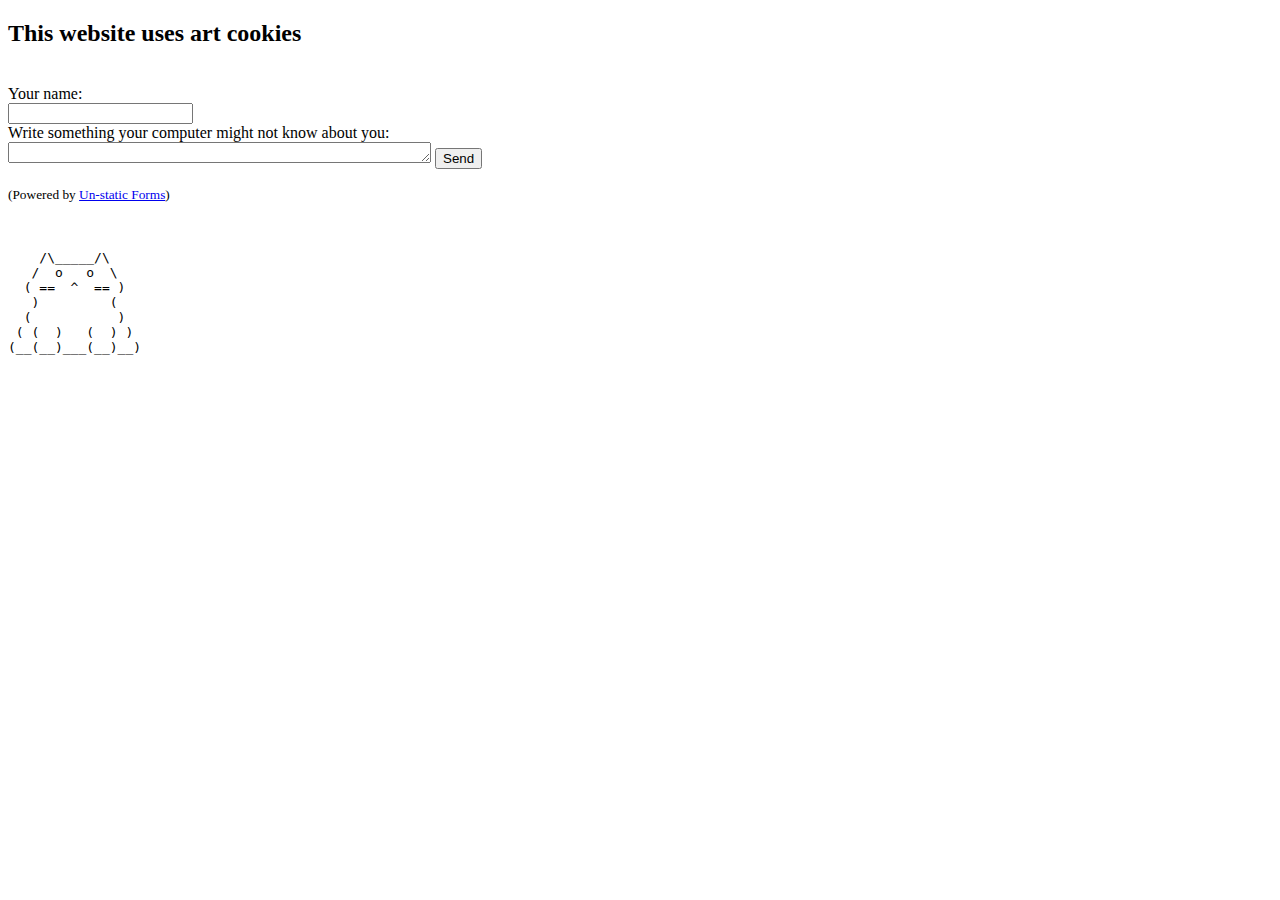
==== index.html @ dd068de8 "Update index.html" ====
<!DOCTYPE html>
<html>
<body>

<h2>This website uses art cookies</h2>
<br>
<form method="post" action="https://forms.un-static.com/forms/1559c0a34123f3a148b0321b241c478d9f39bd65">
  <label for="fname">Your name:</label><br>
  <input type="text" name="name" placeholder="">
  <br>
  <label for="fname">Write something your computer might not know about you:</label><br>
  <textarea name="message" cols="50" rows="1"></textarea>
  <button type="submit">Send</button>
  <br>
  <div class="text-center">
    <p><small>(Powered by <a rel="nofollow" href="Un-static Forms">Un-static Forms</a>)</small></p>
  </div>
</form>

<br>
<pre>
    /\_____/\
   /  o   o  \
  ( ==  ^  == )
   )         (
  (           )
 ( (  )   (  ) )
(__(__)___(__)__)
</pre>

</body>
</html>
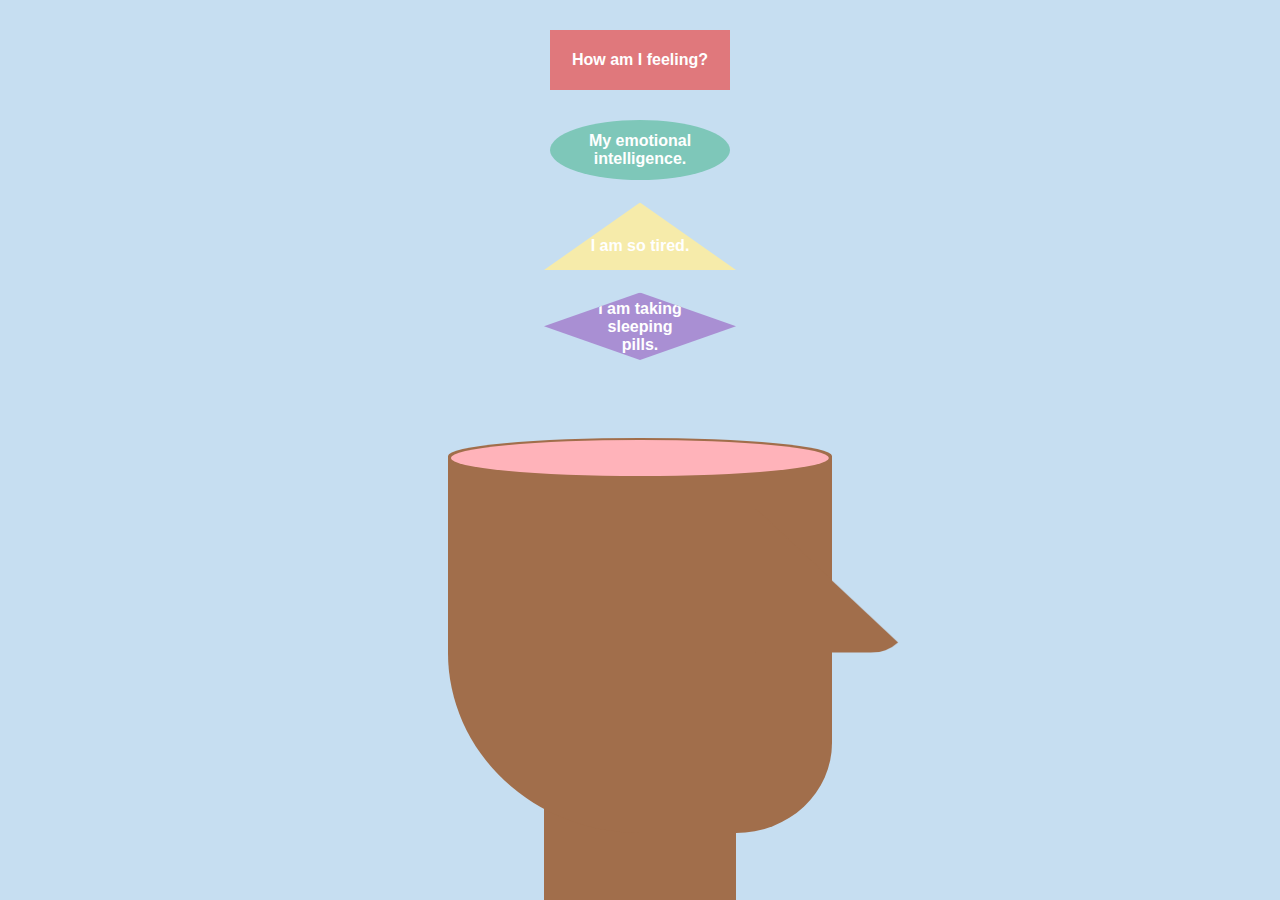
==== commit 26cf0187: "Added styles.css and new index.html" ====
--- a/index.html
+++ b/index.html
@@ -1,32 +1,47 @@
-<!DOCTYPE html>
-<html>
-<body>
-
-<h2>This website uses art cookies</h2>
-<br>
-<form method="post" action="https://forms.un-static.com/forms/1559c0a34123f3a148b0321b241c478d9f39bd65">
-  <label for="fname">Your name:</label><br>
-  <input type="text" name="name" placeholder="">
-  <br>
-  <label for="fname">Write something your computer might not know about you:</label><br>
-  <textarea name="message" cols="50" rows="1"></textarea>
-  <button type="submit">Send</button>
-  <br>
-  <div class="text-center">
-    <p><small>(Powered by <a rel="nofollow" href="Un-static Forms">Un-static Forms</a>)</small></p>
-  </div>
-</form>
-
-<br>
-<pre>
-    /\_____/\
-   /  o   o  \
-  ( ==  ^  == )
-   )         (
-  (           )
- ( (  )   (  ) )
-(__(__)___(__)__)
-</pre>
-
-</body>
-</html>
+<!DOCTYPE html>
+<html>
+<head>
+  <link rel="stylesheet" href="styles.css">
+</head>
+<body onload="randomColor()">
+
+<div class="neck"></div>
+<div class="head">
+    <div class="top"></div>
+    <div class="top-open"></div>
+    <div class="nose"></div>
+</div>
+<div class="center-point">
+    <div class="rectangle">
+        <p>How am I feeling?</p>
+    </div>
+    <div class="ellipse">
+        <p>My emotional intelligence.</p>
+    </div>
+    <div class="triangle">
+        <p>I am so tired.</p>
+    </div>
+    <div class="diamond">
+        <p style="margin-left: 25%; margin-right: 25%;">I am taking sleeping pills.</p>
+    </div>
+</div>
+
+<script>
+    function randomColor() {
+        var colors = [
+            '#3b2219', '#a16e4b', '#d4aa78', '#e6bc98', '#ffe7d1'
+        ]
+        var random_color = colors[Math.floor(Math.random() * colors.length)]
+        var doc = document.getElementsByClassName('neck')
+        doc[0].style.backgroundColor = random_color
+        doc = document.getElementsByClassName('head')
+        doc[0].style.backgroundColor = random_color
+        doc = document.getElementsByClassName('top')
+        doc[0].style.backgroundColor = random_color
+        doc = document.getElementsByClassName('nose')
+        doc[0].style.backgroundColor = random_color
+    }
+</script>
+
+</body>
+</html>--- a/styles.css
+++ b/styles.css
@@ -0,0 +1,198 @@
+body {
+    background-color: #C6DEF1;
+}
+
+p {
+    color: white;
+    font-family: Helvetica;
+    font-weight: bold;
+    text-align: center;
+    word-wrap: break-word;
+}
+
+.neck {
+    position: fixed;
+    z-index: 1;
+    width: 15%;
+    height: 15%;
+    min-width: 120px; max-width: 240px;
+    min-height: 120px; max-height: 480px;
+    top: 100%;
+    left: 50%;
+    transform: translate(-50%, -100%);
+    background-color: #e6bc98;
+}
+
+.head {
+    position: fixed;
+    z-index: 2;
+    width: 30%;
+    height: 40%;
+    min-width: 240px; max-width: 480px;
+    min-height: 240px; max-height: 480px;
+    top: 92.5%;
+    left: 50%;
+    transform: translate(-50%, -100%);
+    background-color: #e6bc98;
+    border-radius: 0% 0% 25% 50%;
+}
+
+.top {
+    position: absolute;
+    z-index: 4;
+    width: 100%; height: 10%;
+    top: 0.5%;
+    left: 50%;
+    transform: translate(-50%, -100%);
+    background-color: #e6bc98;
+    border-radius: 50% 50% 0% 0%;
+}
+
+.top-open {
+    position: absolute;
+    z-index: 4;
+    width: 98.5%; height: 10%;
+    top: 1%;
+    left: 50%;
+    transform: translate(-50%, -100%);
+    background-color: #ffb3ba;
+    border-radius: 50% 50% 50% 50%;
+}
+
+.nose {
+    position: absolute;
+    z-index: 3;
+    width: 40%;
+    height: 40%;
+    top: 50%;
+    left: 100%;
+    transform: translate(-50%, -100%);
+    clip-path: polygon(0% 0%, 100% 100%, 0% 100%);
+    background-color: #e6bc98;
+    border-radius: 0% 0% 25% 0%;
+}
+
+.center-point {
+    position: fixed;
+    top: 50%; left: 50%;
+    width: 100%; height: 50%;
+    transform: translate(-50%, -100%);
+}
+
+.rectangle {
+    z-index: 4;
+    display: flex;
+    justify-content: center;
+    align-items: center;
+    position: absolute;
+    width: 15%; height: 10%;
+    min-width: 120px; min-height: 60px;
+    max-width: 180px; max-height: 120px;
+    top: 20%; left: 50%;
+    transform: translate(-50%, -100%);
+    background-color: #E0787C;
+    animation: rectangle-x 2.5s, rectangle-y 10s;
+    animation-fill-mode: forwards;
+    animation-timing-function: linear;
+    animation-iteration-count: infinite;
+    animation-direction: alternate;
+}
+
+@keyframes rectangle-x {
+    from {left: 25%;}
+    to {left: 75%;}
+}
+@keyframes rectangle-y {
+    from {top: 15%;}
+    to {top: 95%;}
+}
+
+.ellipse {
+    z-index: 5;
+    display: flex;
+    justify-content: center;
+    align-items: center;
+    position: absolute;
+    width: 15%; height: 10%;
+    min-width: 120px; min-height: 60px;
+    max-width: 180px; max-height: 120px;
+    top: 40%; left: 50%;
+    transform: translate(-50%, -100%);
+    background-color: #7EC7B9;
+    border-radius: 100%;
+    animation: ellipse-x 10s, ellipse-y 5s;
+    animation-fill-mode: forwards;
+    animation-timing-function: ease;
+    animation-iteration-count: infinite;
+    animation-direction: alternate;
+}
+
+@keyframes ellipse-x {
+    from {left: 15%;}
+    to {left: 85%;}
+}
+
+@keyframes ellipse-y {
+    from {top: 35%;}
+    to {top: 65%;}
+}
+
+.triangle {
+    z-index: 6;
+    display: flex;
+    justify-content: center;
+    align-items: flex-end;
+    position: absolute;
+    width: 15%; height: 15%;
+    min-width: 180px; min-height: 60px;
+    max-width: 240px; max-height: 120px;
+    top: 60%; left: 50%;
+    transform: translate(-50%, -100%);
+    background-color: #F6EBAA;
+    clip-path: polygon(50% 0%, 100% 100%, 0% 100%);
+    animation: triangle-x 7.5s, triangle-y 5s;
+    animation-fill-mode: forwards;
+    animation-timing-function: ease-in-out;
+    animation-iteration-count: infinite;
+    animation-direction: alternate;
+}
+
+@keyframes triangle-x {
+    from {left: 80%;}
+    to {left: 20%;}
+}
+
+@keyframes triangle-y {
+    from {top: 30%;}
+    to {top: 90%;}
+}
+
+.diamond {
+    z-index: 7;
+    display: flex;
+    justify-content: center;
+    align-items: center;
+    position: absolute;
+    width: 15%; height: 15%;
+    min-width: 180px; min-height: 60px;
+    max-width: 240px; max-height: 120px;
+    top: 80%; left: 50%;
+    transform: translate(-50%, -100%);
+    background-color: #A98FD3;
+    clip-path: polygon(50% 0%, 100% 50%, 50% 100%, 0% 50%);
+    animation: diamond-x 5s, diamond-y 10s;
+    animation-fill-mode: forwards;
+    animation-timing-function: ease-in;
+    animation-iteration-count: infinite;
+    animation-direction: alternate;
+}
+
+@keyframes diamond-x {
+    from {left: 15%;}
+    to {left: 85%;}
+}
+
+@keyframes diamond-y {
+    from {top: 100%;}
+    to {top: 25%;}
+}